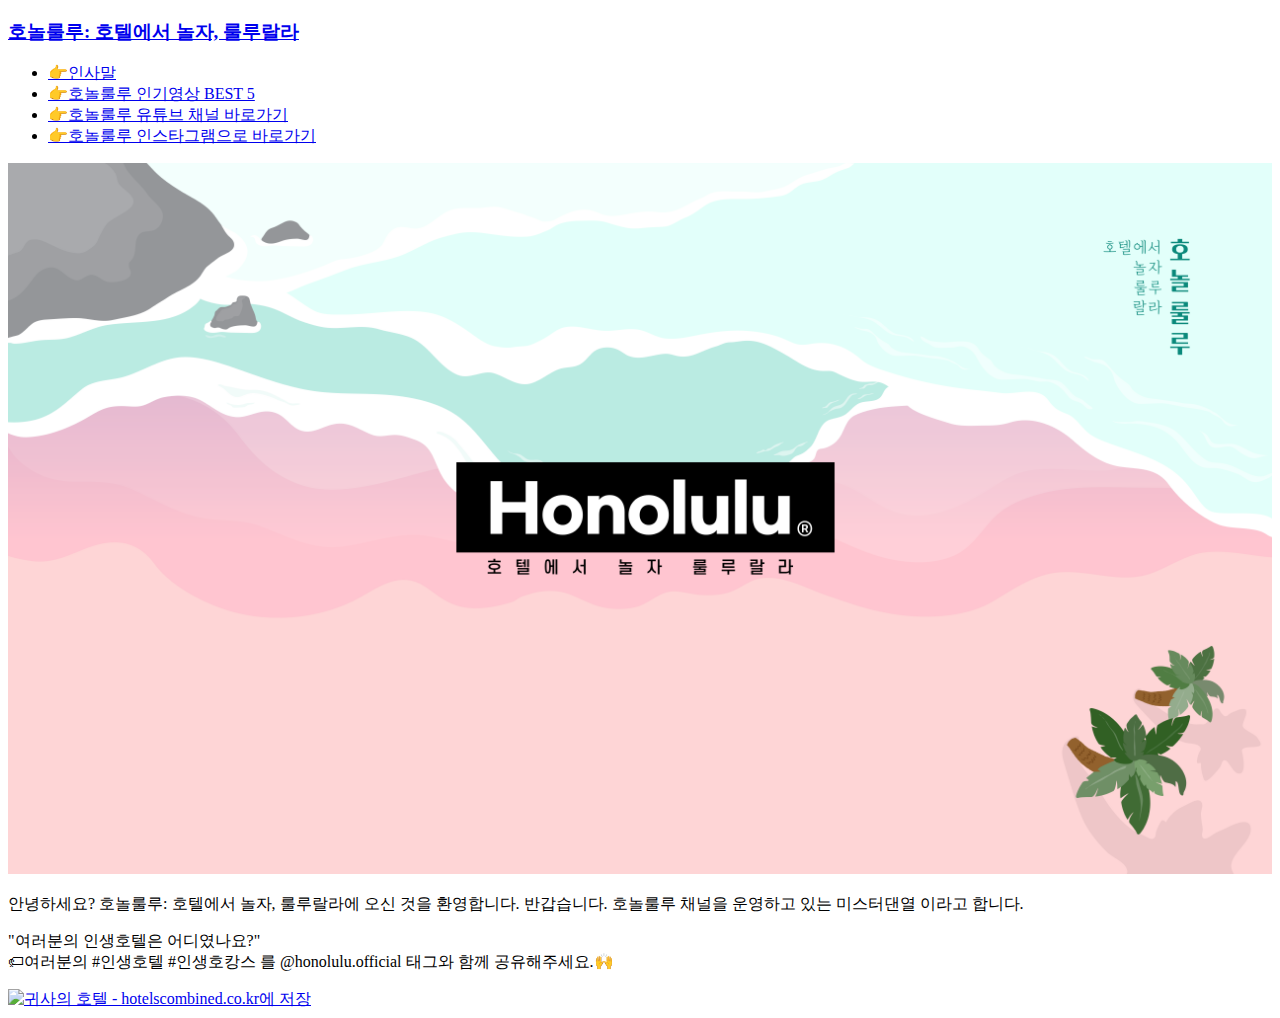
==== 1.html @ 534d5715 "Add files via upload" ====
<!doctype html>
<html>
<head>
<title>호놀룰루: 인사말 </title>
<meta charset="utf-8">
<meta name="viewport" content="width=device-width,initial-scale=1">
</head>
<body>
  <h3><a href="index.html">호놀룰루: 호텔에서 놀자, 룰루랄라</a></h3>
<ul>
    <li><a href="1.html">👉인사말</a></li>
    <li><a href="2.html">👉호놀룰루 인기영상 BEST 5</a></li>
    <li><a href="http://bit.ly/2T2pOx9" target="_black" title="클릭 시 호놀룰루 유튜브 채널로 이동">👉호놀룰루 유튜브 채널 바로가기</a></li>
    <li><a href="https://bit.ly/3eG0LM2" target="_black" title="인스타그램으로 이동">👉호놀룰루 인스타그램으로 바로가기</a></li>
</ul>
<img src="210630 호놀룰루 채널아트-001.png" width="100%">


<p>안녕하세요? 호놀룰루: 호텔에서 놀자, 룰루랄라에 오신 것을 환영합니다. 반갑습니다. 호놀룰루 채널을 운영하고 있는 미스터댄열 이라고 합니다.
<p>  "여러분의 인생호텔은 어디였나요?"<br>
  🏷여러분의 #인생호텔 #인생호캉스 를 @honolulu.official 태그와 함께 공유해주세요.🙌
</p>
<a href="https://www.hotelscombined.co.kr?a_aid=237800" target="_blank" rel="nofollow"><img src="https://assets.portalhc.com/banners/affiliate/ko/KO_300x250_CompreBookSave+V1.jpg" alt="귀사의 호텔 - hotelscombined.co.kr에 저장" title="귀사의 호텔 - hotelscombined.co.kr에 저장" border="0" /></a>

<script src="https://sbhc.portalhc.com/237800/searchbox/497500"></script>

</body>
</html>
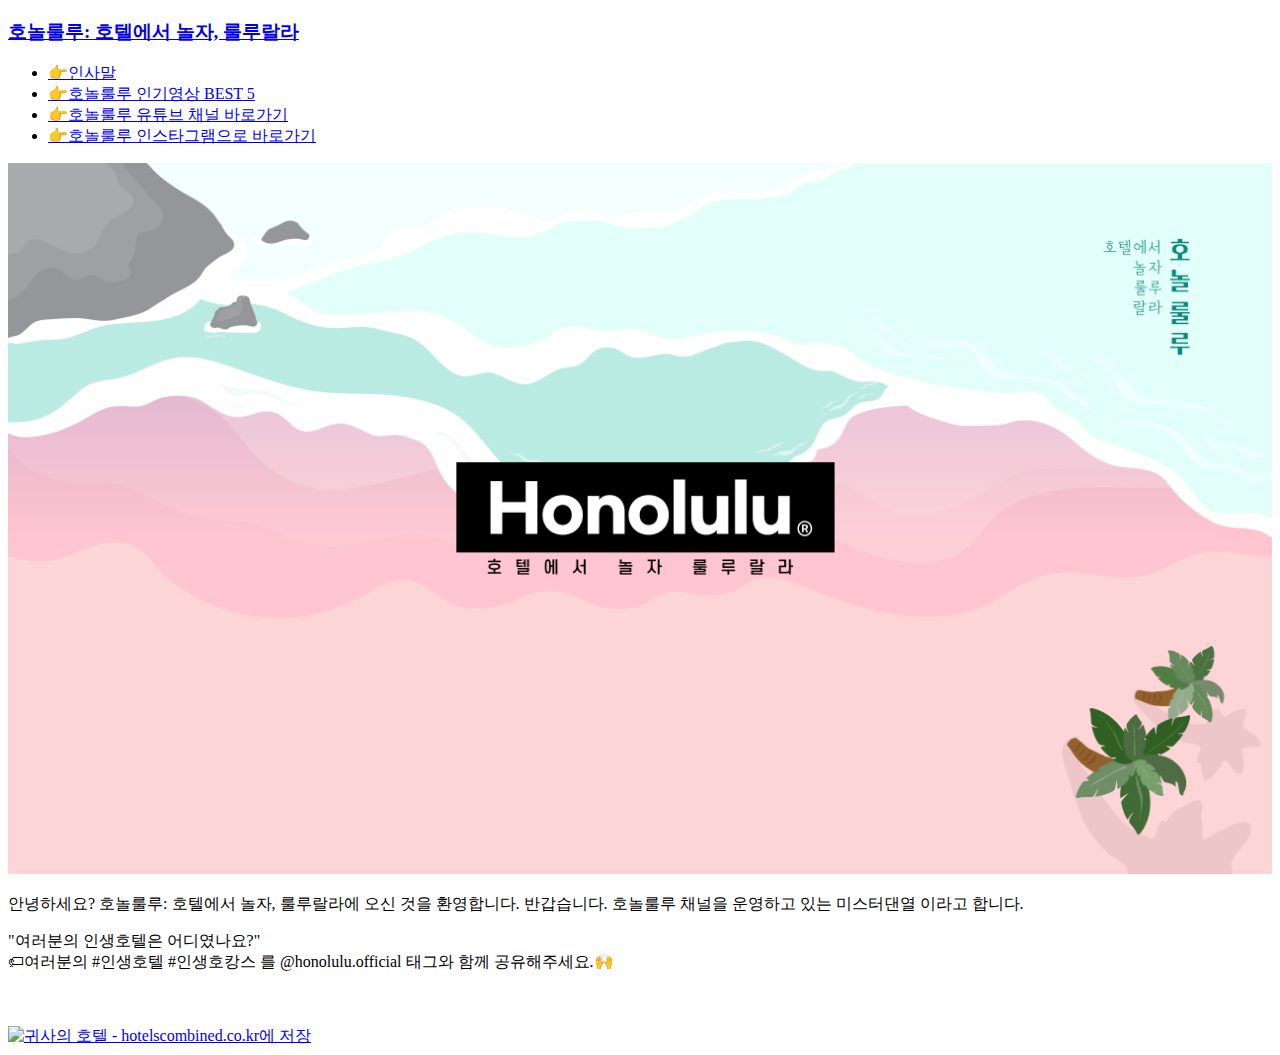
==== commit 985c8264: "Add files via upload" ====
--- a/1.html
+++ b/1.html
@@ -20,9 +20,11 @@
 <p>  "여러분의 인생호텔은 어디였나요?"<br>
   🏷여러분의 #인생호텔 #인생호캉스 를 @honolulu.official 태그와 함께 공유해주세요.🙌
 </p>
-<a href="https://www.hotelscombined.co.kr?a_aid=237800" target="_blank" rel="nofollow"><img src="https://assets.portalhc.com/banners/affiliate/ko/KO_300x250_CompreBookSave+V1.jpg" alt="귀사의 호텔 - hotelscombined.co.kr에 저장" title="귀사의 호텔 - hotelscombined.co.kr에 저장" border="0" /></a>
 
-<script src="https://sbhc.portalhc.com/237800/searchbox/497500"></script>
+<p>
+　<script src="https://sbhc.portalhc.com/215766/searchbox/480144"></script>
+</p>
+<a href="https://www.hotelscombined.co.kr" target="_blank" rel="nofollow"><img src="https://assets.portalhc.com/banners/affiliate/ko/KO_300x250_CompreBookSave+V1.jpg" alt="귀사의 호텔 - hotelscombined.co.kr에 저장" title="전세계 호텔을 한번에 최저가 비교하는 호텔스컴바인으로 이동" border="0" /></a>
 
 </body>
 </html>
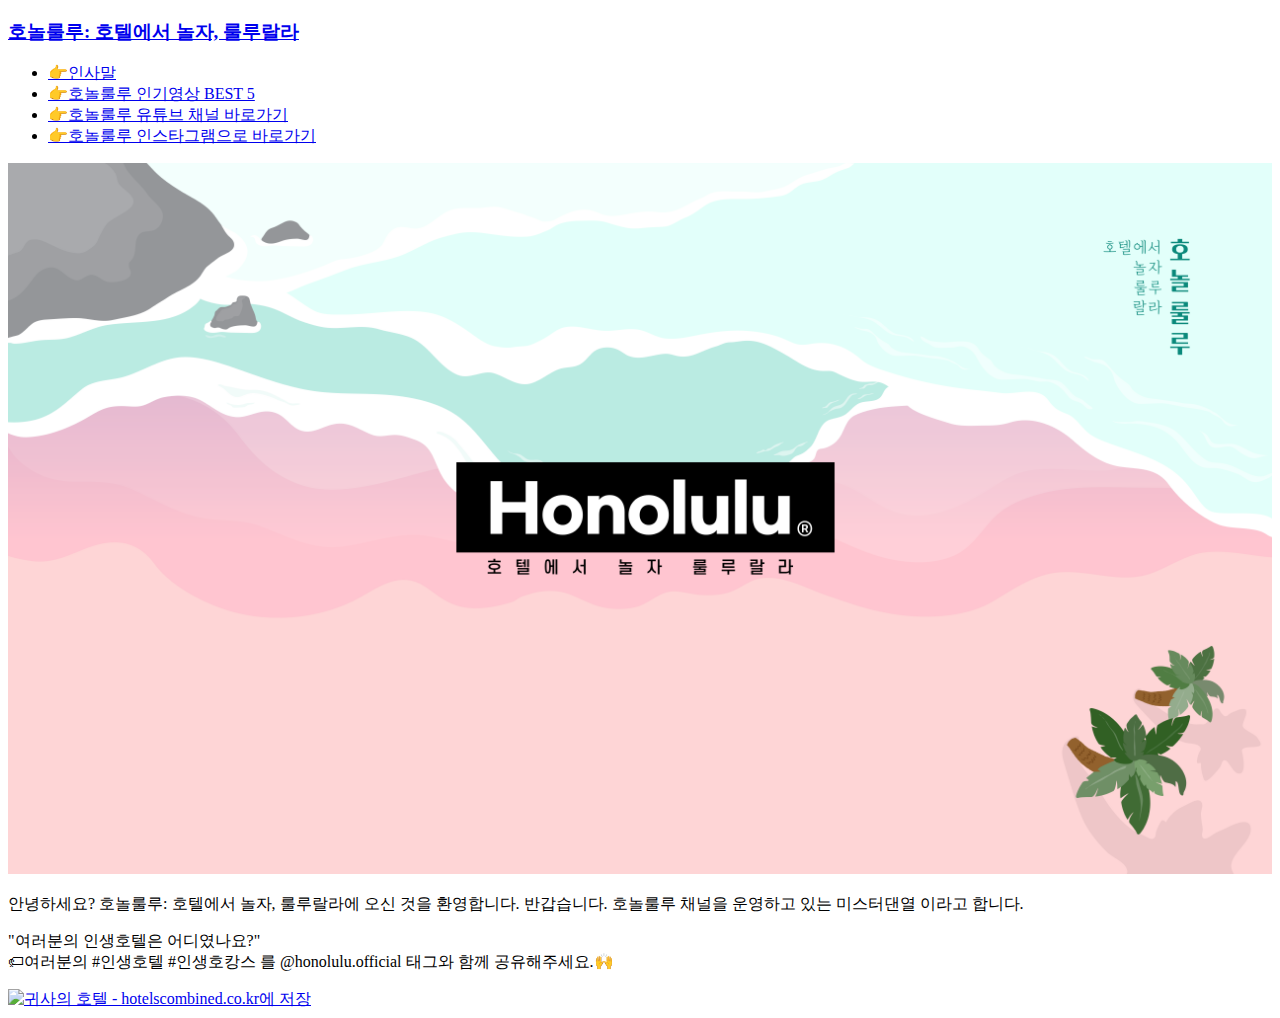
==== commit f1d38e3f: "Add files via upload" ====
--- a/1.html
+++ b/1.html
@@ -20,10 +20,6 @@
 <p>  "여러분의 인생호텔은 어디였나요?"<br>
   🏷여러분의 #인생호텔 #인생호캉스 를 @honolulu.official 태그와 함께 공유해주세요.🙌
 </p>
-
-<p>
-　<script src="https://sbhc.portalhc.com/215766/searchbox/480144"></script>
-</p>
 <a href="https://www.hotelscombined.co.kr" target="_blank" rel="nofollow"><img src="https://assets.portalhc.com/banners/affiliate/ko/KO_300x250_CompreBookSave+V1.jpg" alt="귀사의 호텔 - hotelscombined.co.kr에 저장" title="전세계 호텔을 한번에 최저가 비교하는 호텔스컴바인으로 이동" border="0" /></a>
 
 </body>
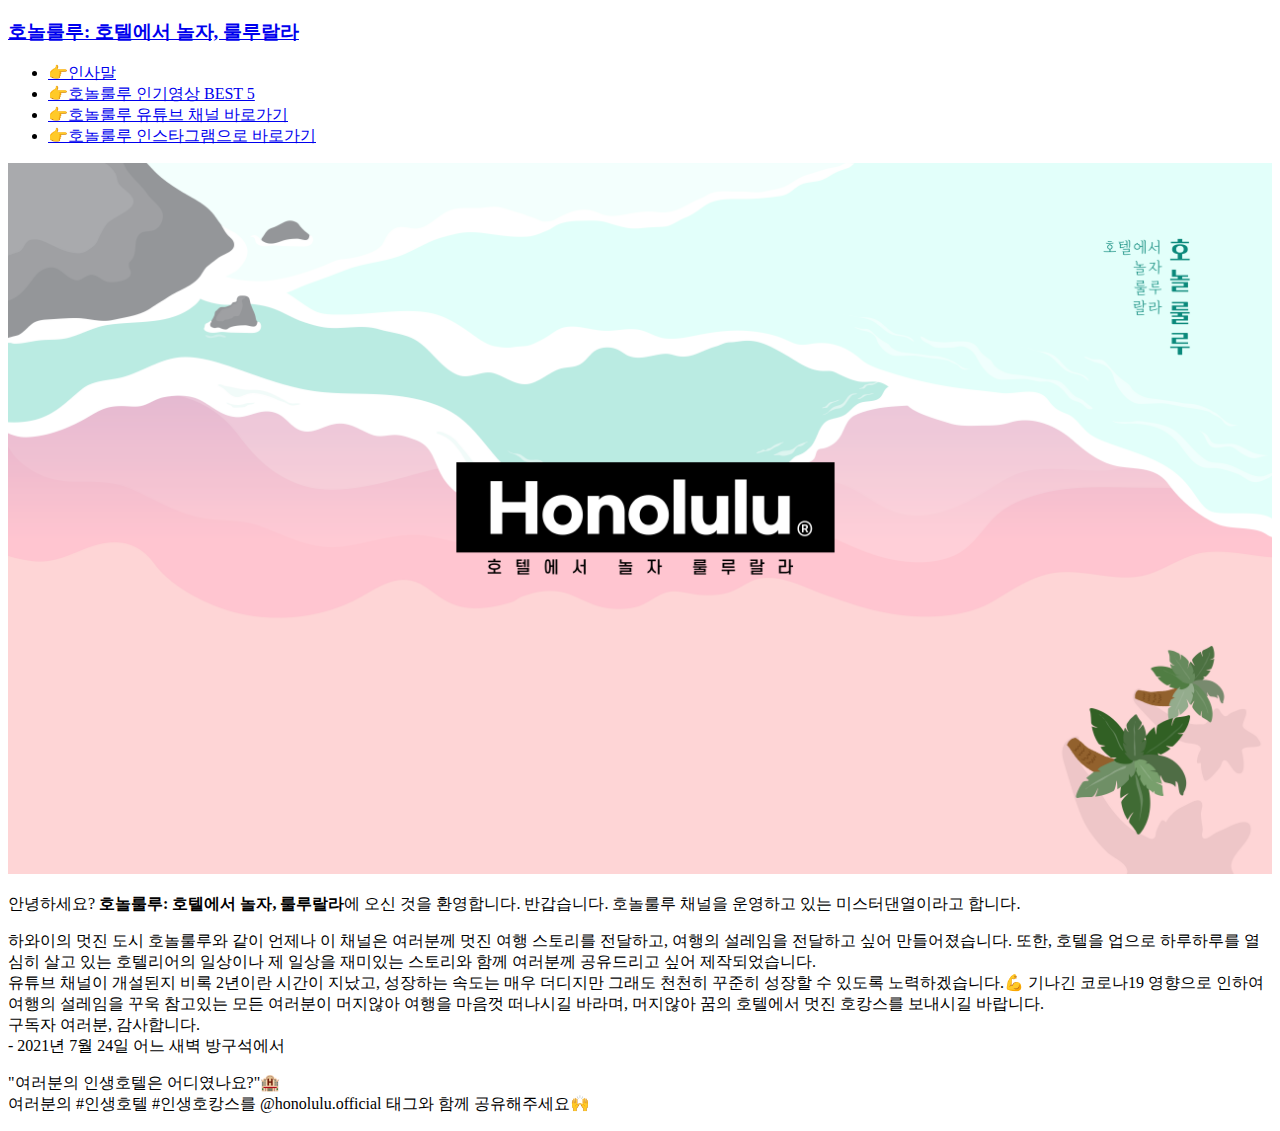
==== commit 2bbfd201: "Add files via upload" ====
--- a/1.html
+++ b/1.html
@@ -15,12 +15,19 @@
 </ul>
 <img src="210630 호놀룰루 채널아트-001.png" width="100%">
 
-
-<p>안녕하세요? 호놀룰루: 호텔에서 놀자, 룰루랄라에 오신 것을 환영합니다. 반갑습니다. 호놀룰루 채널을 운영하고 있는 미스터댄열 이라고 합니다.
-<p>  "여러분의 인생호텔은 어디였나요?"<br>
-  🏷여러분의 #인생호텔 #인생호캉스 를 @honolulu.official 태그와 함께 공유해주세요.🙌
+<p>
+안녕하세요? <Strong>호놀룰루: 호텔에서 놀자, 룰루랄라</strong>에 오신 것을 환영합니다. 반갑습니다. 호놀룰루 채널을 운영하고 있는 미스터댄열이라고 합니다.
 </p>
-<a href="https://www.hotelscombined.co.kr" target="_blank" rel="nofollow"><img src="https://assets.portalhc.com/banners/affiliate/ko/KO_300x250_CompreBookSave+V1.jpg" alt="귀사의 호텔 - hotelscombined.co.kr에 저장" title="전세계 호텔을 한번에 최저가 비교하는 호텔스컴바인으로 이동" border="0" /></a>
+<p>
+하와이의 멋진 도시 호놀룰루와 같이 언제나 이 채널은 여러분께 멋진 여행 스토리를 전달하고, 여행의 설레임을 전달하고 싶어 만들어졌습니다. 또한, 호텔을 업으로 하루하루를 열심히 살고 있는 호텔리어의 일상이나 제 일상을 재미있는 스토리와 함께 여러분께 공유드리고 싶어 제작되었습니다.<br>
+유튜브 채널이 개설된지 비록 2년이란 시간이 지났고, 성장하는 속도는 매우 더디지만 그래도 천천히 꾸준히 성장할 수 있도록 노력하겠습니다.💪 기나긴 코로나19 영향으로 인하여 여행의 설레임을 꾸욱 참고있는 모든 여러분이 머지않아 여행을 마음껏 떠나시길 바라며, 머지않아 꿈의 호텔에서 멋진 호캉스를 보내시길 바랍니다.<br>
+구독자 여러분, 감사합니다.<br>
+- 2021년 7월 24일 어느 새벽 방구석에서
+</p>
+<p>
+"여러분의 인생호텔은 어디였나요?"🏨 <br>
+여러분의 #인생호텔 #인생호캉스를 @honolulu.official 태그와 함께 공유해주세요🙌
+</p>
 
 </body>
 </html>
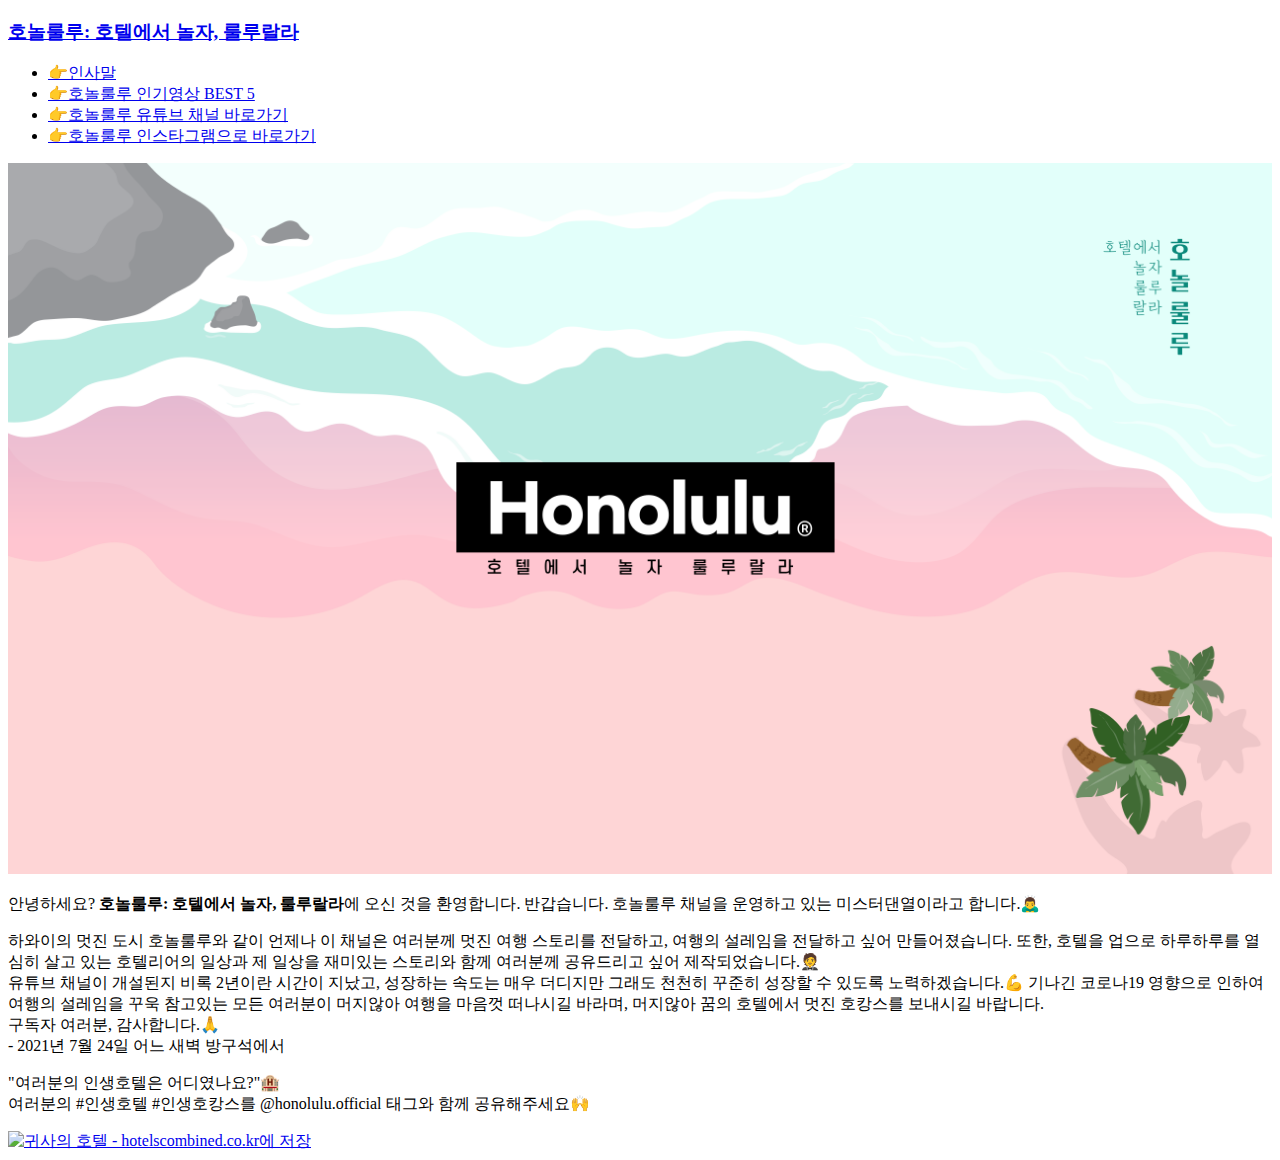
==== commit 42d5c888: "Add files via upload" ====
--- a/1.html
+++ b/1.html
@@ -16,18 +16,18 @@
 <img src="210630 호놀룰루 채널아트-001.png" width="100%">
 
 <p>
-안녕하세요? <Strong>호놀룰루: 호텔에서 놀자, 룰루랄라</strong>에 오신 것을 환영합니다. 반갑습니다. 호놀룰루 채널을 운영하고 있는 미스터댄열이라고 합니다.
+안녕하세요? <Strong>호놀룰루: 호텔에서 놀자, 룰루랄라</strong>에 오신 것을 환영합니다. 반갑습니다. 호놀룰루 채널을 운영하고 있는 미스터댄열이라고 합니다.🙇‍♂️
 </p>
 <p>
-하와이의 멋진 도시 호놀룰루와 같이 언제나 이 채널은 여러분께 멋진 여행 스토리를 전달하고, 여행의 설레임을 전달하고 싶어 만들어졌습니다. 또한, 호텔을 업으로 하루하루를 열심히 살고 있는 호텔리어의 일상이나 제 일상을 재미있는 스토리와 함께 여러분께 공유드리고 싶어 제작되었습니다.<br>
+하와이의 멋진 도시 호놀룰루와 같이 언제나 이 채널은 여러분께 멋진 여행 스토리를 전달하고, 여행의 설레임을 전달하고 싶어 만들어졌습니다. 또한, 호텔을 업으로 하루하루를 열심히 살고 있는 호텔리어의 일상과 제 일상을 재미있는 스토리와 함께 여러분께 공유드리고 싶어 제작되었습니다.🤵‍<br>
 유튜브 채널이 개설된지 비록 2년이란 시간이 지났고, 성장하는 속도는 매우 더디지만 그래도 천천히 꾸준히 성장할 수 있도록 노력하겠습니다.💪 기나긴 코로나19 영향으로 인하여 여행의 설레임을 꾸욱 참고있는 모든 여러분이 머지않아 여행을 마음껏 떠나시길 바라며, 머지않아 꿈의 호텔에서 멋진 호캉스를 보내시길 바랍니다.<br>
-구독자 여러분, 감사합니다.<br>
+구독자 여러분, 감사합니다.🙏<br>
 - 2021년 7월 24일 어느 새벽 방구석에서
 </p>
 <p>
 "여러분의 인생호텔은 어디였나요?"🏨 <br>
 여러분의 #인생호텔 #인생호캉스를 @honolulu.official 태그와 함께 공유해주세요🙌
 </p>
-
+<a href="https://www.hotelscombined.co.kr" target="_blank" rel="nofollow"><img src="https://assets.portalhc.com/banners/affiliate/ko/KO_300x250_CompreBookSave+V1.jpg" alt="귀사의 호텔 - hotelscombined.co.kr에 저장" title="귀사의 호텔 - hotelscombined.co.kr에 저장" border="0" /></a>
 </body>
 </html>
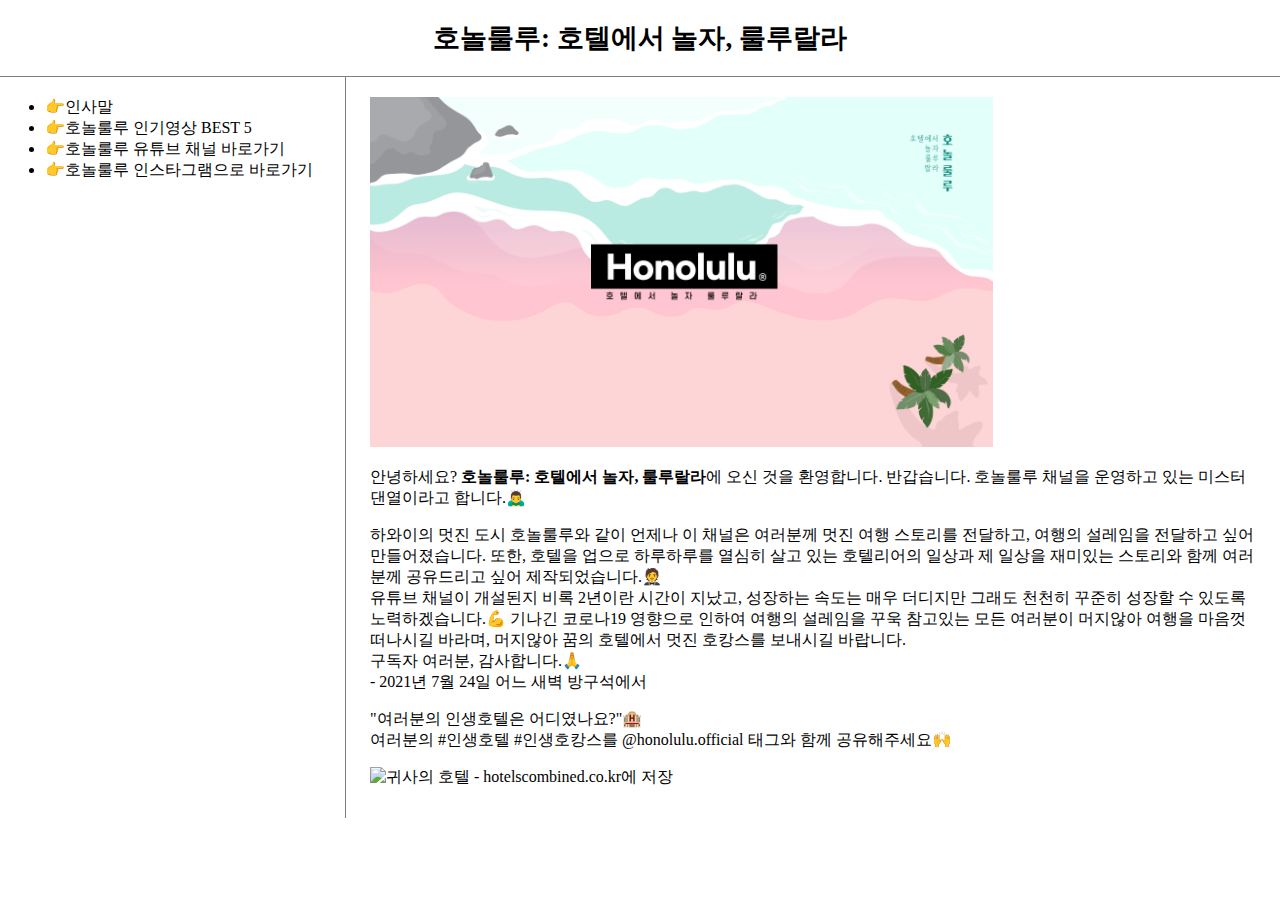
==== commit 471c778e: "Add files via upload" ====
--- a/1.html
+++ b/1.html
@@ -4,30 +4,52 @@
 <title>호놀룰루: 인사말 </title>
 <meta charset="utf-8">
 <meta name="viewport" content="width=device-width,initial-scale=1">
+<link rel="stylesheet" href="style.css">
+<!-- Global site tag (gtag.js) - Google Analytics -->
+<script async src="https://www.googletagmanager.com/gtag/js?id=G-GR1L5D5CEL"></script>
+<script>
+  window.dataLayer = window.dataLayer || [];
+  function gtag(){dataLayer.push(arguments);}
+  gtag('js', new Date());
+
+  gtag('config', 'G-GR1L5D5CEL');
+</script>
 </head>
 <body>
-  <h3><a href="index.html">호놀룰루: 호텔에서 놀자, 룰루랄라</a></h3>
-<ul>
-    <li><a href="1.html">👉인사말</a></li>
-    <li><a href="2.html">👉호놀룰루 인기영상 BEST 5</a></li>
-    <li><a href="http://bit.ly/2T2pOx9" target="_black" title="클릭 시 호놀룰루 유튜브 채널로 이동">👉호놀룰루 유튜브 채널 바로가기</a></li>
-    <li><a href="https://bit.ly/3eG0LM2" target="_black" title="인스타그램으로 이동">👉호놀룰루 인스타그램으로 바로가기</a></li>
-</ul>
-<img src="210630 호놀룰루 채널아트-001.png" width="100%">
+    <h3><a href="index.html">호놀룰루: 호텔에서 놀자, 룰루랄라</a></h3>
+  <div id="grid">
+    <ul>
+        <li><a href="1.html">👉인사말</a></li>
+        <li><a href="2.html">👉호놀룰루 인기영상 BEST 5</a></li>
+        <li><a href="http://bit.ly/2T2pOx9" target="_black" title="클릭 시 호놀룰루 유튜브 채널로 이동">👉호놀룰루 유튜브 채널 바로가기</a></li>
+        <li><a href="https://bit.ly/3eG0LM2" target="_black" title="인스타그램으로 이동">👉호놀룰루 인스타그램으로 바로가기</a></li>
+    </ul>
+    <!--
+    <ul>
+        <li><a href="1.html">👉인사말</a></li>
+        <li><a href="2.html">👉호놀룰루 인기영상 BEST 5</a></li>
+        <li><a href="http://bit.ly/2T2pOx9" target="_black" title="클릭 시 호놀룰루 유튜브 채널로 이동">👉호놀룰루 유튜브 채널 바로가기</a></li>
+        <li><a href="https://bit.ly/3eG0LM2" target="_black" title="인스타그램으로 이동">👉호놀룰루 인스타그램으로 바로가기</a></li>
+    </ul>
+    -->
+  <div id="article">
+    <img src="210630 호놀룰루 채널아트-001.png" width="70%">
 
-<p>
-안녕하세요? <Strong>호놀룰루: 호텔에서 놀자, 룰루랄라</strong>에 오신 것을 환영합니다. 반갑습니다. 호놀룰루 채널을 운영하고 있는 미스터댄열이라고 합니다.🙇‍♂️
-</p>
-<p>
-하와이의 멋진 도시 호놀룰루와 같이 언제나 이 채널은 여러분께 멋진 여행 스토리를 전달하고, 여행의 설레임을 전달하고 싶어 만들어졌습니다. 또한, 호텔을 업으로 하루하루를 열심히 살고 있는 호텔리어의 일상과 제 일상을 재미있는 스토리와 함께 여러분께 공유드리고 싶어 제작되었습니다.🤵‍<br>
-유튜브 채널이 개설된지 비록 2년이란 시간이 지났고, 성장하는 속도는 매우 더디지만 그래도 천천히 꾸준히 성장할 수 있도록 노력하겠습니다.💪 기나긴 코로나19 영향으로 인하여 여행의 설레임을 꾸욱 참고있는 모든 여러분이 머지않아 여행을 마음껏 떠나시길 바라며, 머지않아 꿈의 호텔에서 멋진 호캉스를 보내시길 바랍니다.<br>
-구독자 여러분, 감사합니다.🙏<br>
-- 2021년 7월 24일 어느 새벽 방구석에서
-</p>
-<p>
-"여러분의 인생호텔은 어디였나요?"🏨 <br>
-여러분의 #인생호텔 #인생호캉스를 @honolulu.official 태그와 함께 공유해주세요🙌
-</p>
-<a href="https://www.hotelscombined.co.kr" target="_blank" rel="nofollow"><img src="https://assets.portalhc.com/banners/affiliate/ko/KO_300x250_CompreBookSave+V1.jpg" alt="귀사의 호텔 - hotelscombined.co.kr에 저장" title="귀사의 호텔 - hotelscombined.co.kr에 저장" border="0" /></a>
+    <p>
+    안녕하세요? <Strong>호놀룰루: 호텔에서 놀자, 룰루랄라</strong>에 오신 것을 환영합니다. 반갑습니다. 호놀룰루 채널을 운영하고 있는 미스터댄열이라고 합니다.🙇‍♂️
+    </p>
+    <p>
+    하와이의 멋진 도시 호놀룰루와 같이 언제나 이 채널은 여러분께 멋진 여행 스토리를 전달하고, 여행의 설레임을 전달하고 싶어 만들어졌습니다. 또한, 호텔을 업으로 하루하루를 열심히 살고 있는 호텔리어의 일상과 제 일상을 재미있는 스토리와 함께 여러분께 공유드리고 싶어 제작되었습니다.🤵‍<br>
+    유튜브 채널이 개설된지 비록 2년이란 시간이 지났고, 성장하는 속도는 매우 더디지만 그래도 천천히 꾸준히 성장할 수 있도록 노력하겠습니다.💪 기나긴 코로나19 영향으로 인하여 여행의 설레임을 꾸욱 참고있는 모든 여러분이 머지않아 여행을 마음껏 떠나시길 바라며, 머지않아 꿈의 호텔에서 멋진 호캉스를 보내시길 바랍니다.<br>
+    구독자 여러분, 감사합니다.🙏<br>
+    - 2021년 7월 24일 어느 새벽 방구석에서
+    </p>
+    <p>
+    "여러분의 인생호텔은 어디였나요?"🏨 <br>
+    여러분의 #인생호텔 #인생호캉스를 @honolulu.official 태그와 함께 공유해주세요🙌
+    </p>
+    <a href="https://www.hotelscombined.co.kr" target="_blank" rel="nofollow"><img src="https://assets.portalhc.com/banners/affiliate/ko/KO_300x250_CompreBookSave+V1.jpg" alt="귀사의 호텔 - hotelscombined.co.kr에 저장" title="귀사의 호텔 - hotelscombined.co.kr에 저장" border="0" /></a>
+  </div>
+</div>
 </body>
 </html>
--- a/style.css
+++ b/style.css
@@ -0,0 +1,48 @@
+body {
+  margin:0;
+}
+a {
+  color:black;
+  text-decoration: none;
+}
+h3 {
+  font-size:27px;
+  text-align: center;
+  border-bottom: 1px solid grey;
+  margin:0;
+  padding:20px;
+}
+ul {
+  border-right:1px solid grey;
+  width:280px;
+}
+#grid {
+  display:grid;
+  grid-template-columns: 300px 1fr;
+}
+#grid #article {
+  margin-left:70px;
+  margin-top:20px;
+  margin-right:20px;
+  margin-bottom:30px;
+}
+#grid ul {
+  margin:0;
+  margin-left:25px;
+  padding:20px;
+}
+@media(max-width:800px){
+  #grid {
+    display:block;
+  }
+  ul {
+    border-right:none;
+  }
+  h3 {
+    border-bottom:none;
+  }
+  #grid #article {
+    margin-left:40px;
+    margin-top:20px;
+    margin-right:20px;
+    mar
